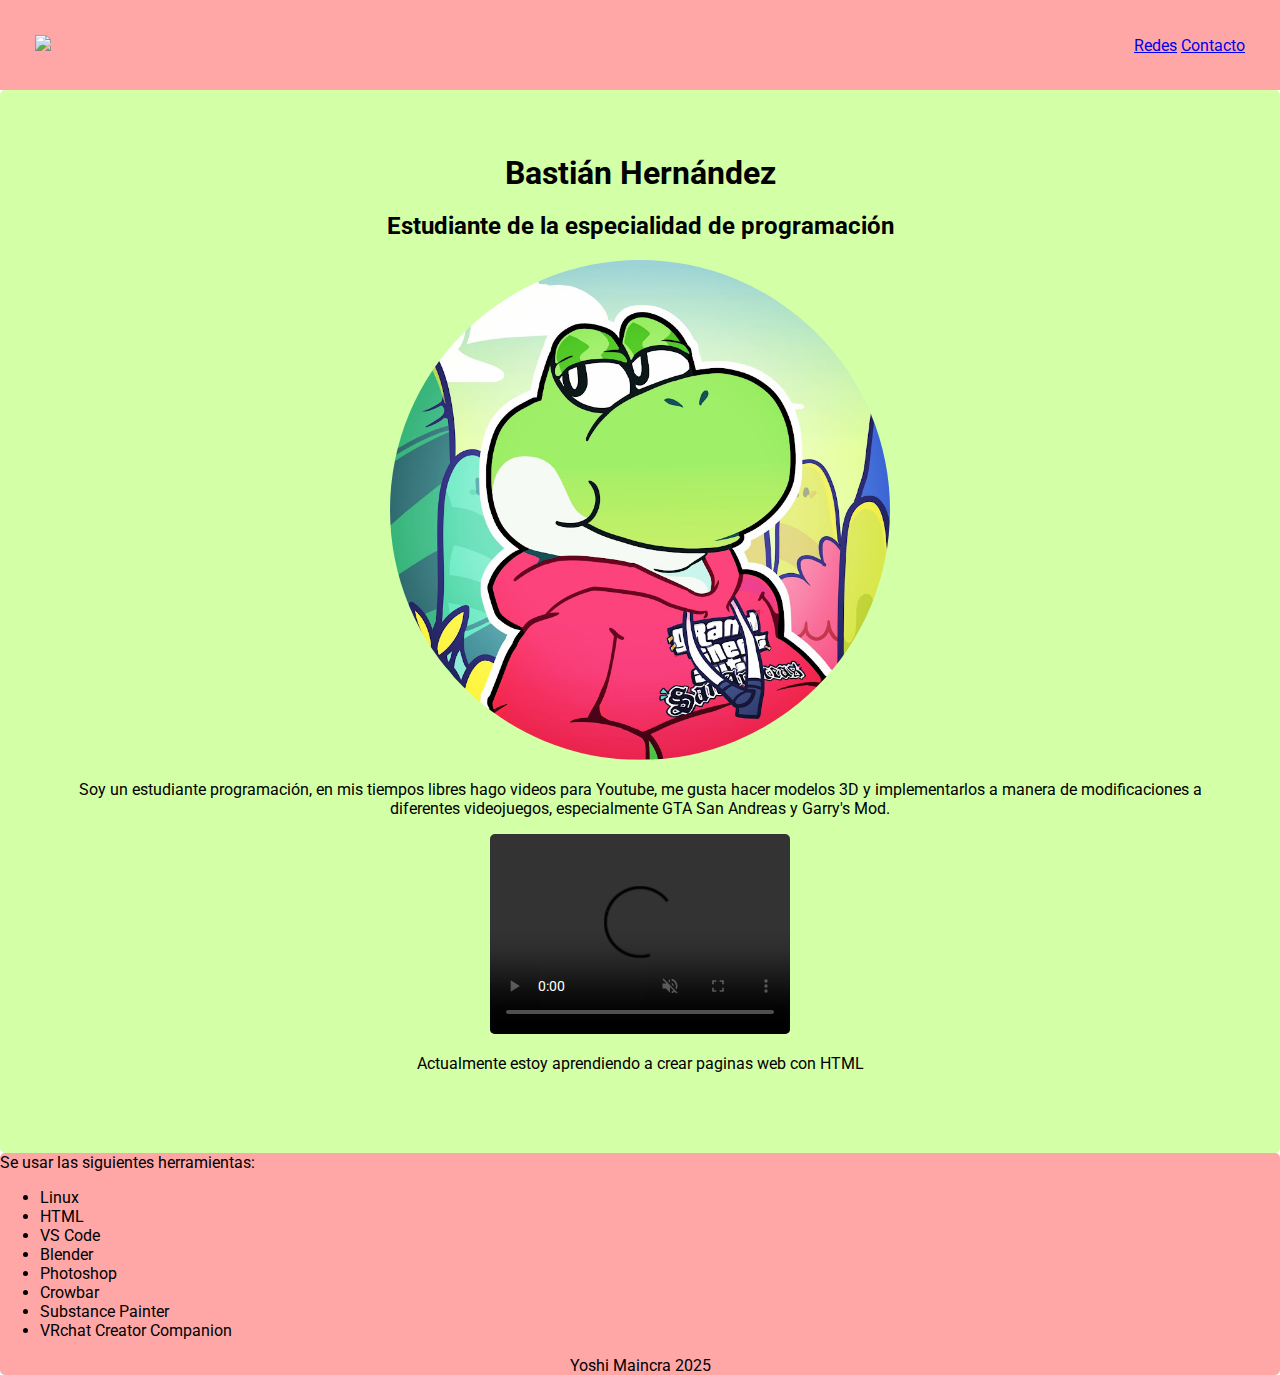
==== index.html @ d53306ed "Add files via upload" ====
<!DOCTYPE html>
<html lang="es">

<head>
    <meta charset="UTF-8">
    <meta name="viewport" content="width=device-width, initial-scale=1.0">
    <title>Página personal</title>
    <link rel="stylesheet" href="style.css">

    <link rel="preconnect" href="https://fonts.googleapis.com">
    <link rel="preconnect" href="https://fonts.gstatic.com" crossorigin>
    <link href="https://fonts.googleapis.com/css2?family=Roboto:wght@300;600&display=swap" rel="stylesheet">
</head>

<body>

    <div class="nav-container">
        <a href="index.html"> <img src="img/logo.png" height="100px"> </a>

        <div>

            <a href="redes.html">Redes</a>
            <a href="contacto.html">Contacto</a>

        </div>

    </div>


    <div class="green rounded padding center">

        <h1 class="margin0">Bastián Hernández</h1>
        <h2>Estudiante de la especialidad de programación</h2>
        <img src="img/yoshi.jpg" height="500" class="circle-avatar">
        <p>Soy un estudiante programación, en mis tiempos libres hago videos para Youtube,
            me gusta hacer modelos 3D y implementarlos a manera de modificaciones a diferentes
            videojuegos, especialmente GTA San Andreas y Garry's Mod.
        </p>

        <video src="vid/🇨🇱✅ ASÍ SE VE GTA SA EN CHILE UN 18 DE SEPTIEMBRE ✅🇨🇱 (MODS) - YoshiMaincra 1080.mp4"
            controls autoplay loop muted height="200" class="rounded"></video>

        <br>
        <p>Actualmente estoy aprendiendo a crear paginas web con HTML</p>

    </div>


    <div class="red rounded">

        <p class="margin0">Se usar las siguientes herramientas:</p>

        <ul>
            <li>Linux</li>
            <li>HTML</li>
            <li>VS Code</li>
            <li>Blender</li>
            <li>Photoshop</li>
            <li>Crowbar</li>
            <li>Substance Painter</li>
            <li>VRchat Creator Companion</li>

        </ul>

        <footer>
            <center>Yoshi Maincra 2025</center>
        </footer>

    </div>


</body>


</html>
---- style.css ----
.center {
  text-align: center;
}

.rounded {
  border-radius: 5px;
}

.circle-avatar {
  border-radius: 50%;
}

.white {
  background-color: white;
}

.red {
  background-color: rgb(255, 167, 167);
}

.green {
  background-color: rgb(211, 255, 167);
}
.margin0 {
  margin: 0px;
}
.padding {
  padding: 5%;
}


.nav a {
  margin: 10px;
  text-decoration: none;
  color: black;
}

.nav-container {
  display: flex;
  justify-content: space-between;
  align-items: center;
  background-color: rgb(255, 167, 167);
  padding: 35px;
}

input {

  border: 2px solid rgb(26, 121, 42);
  border-radius: 5px;
  padding: 5px;
  outline-color: yellowgreen;
}

body {
  margin: 0px;
  font-family: 'Roboto', sans-serif;
}
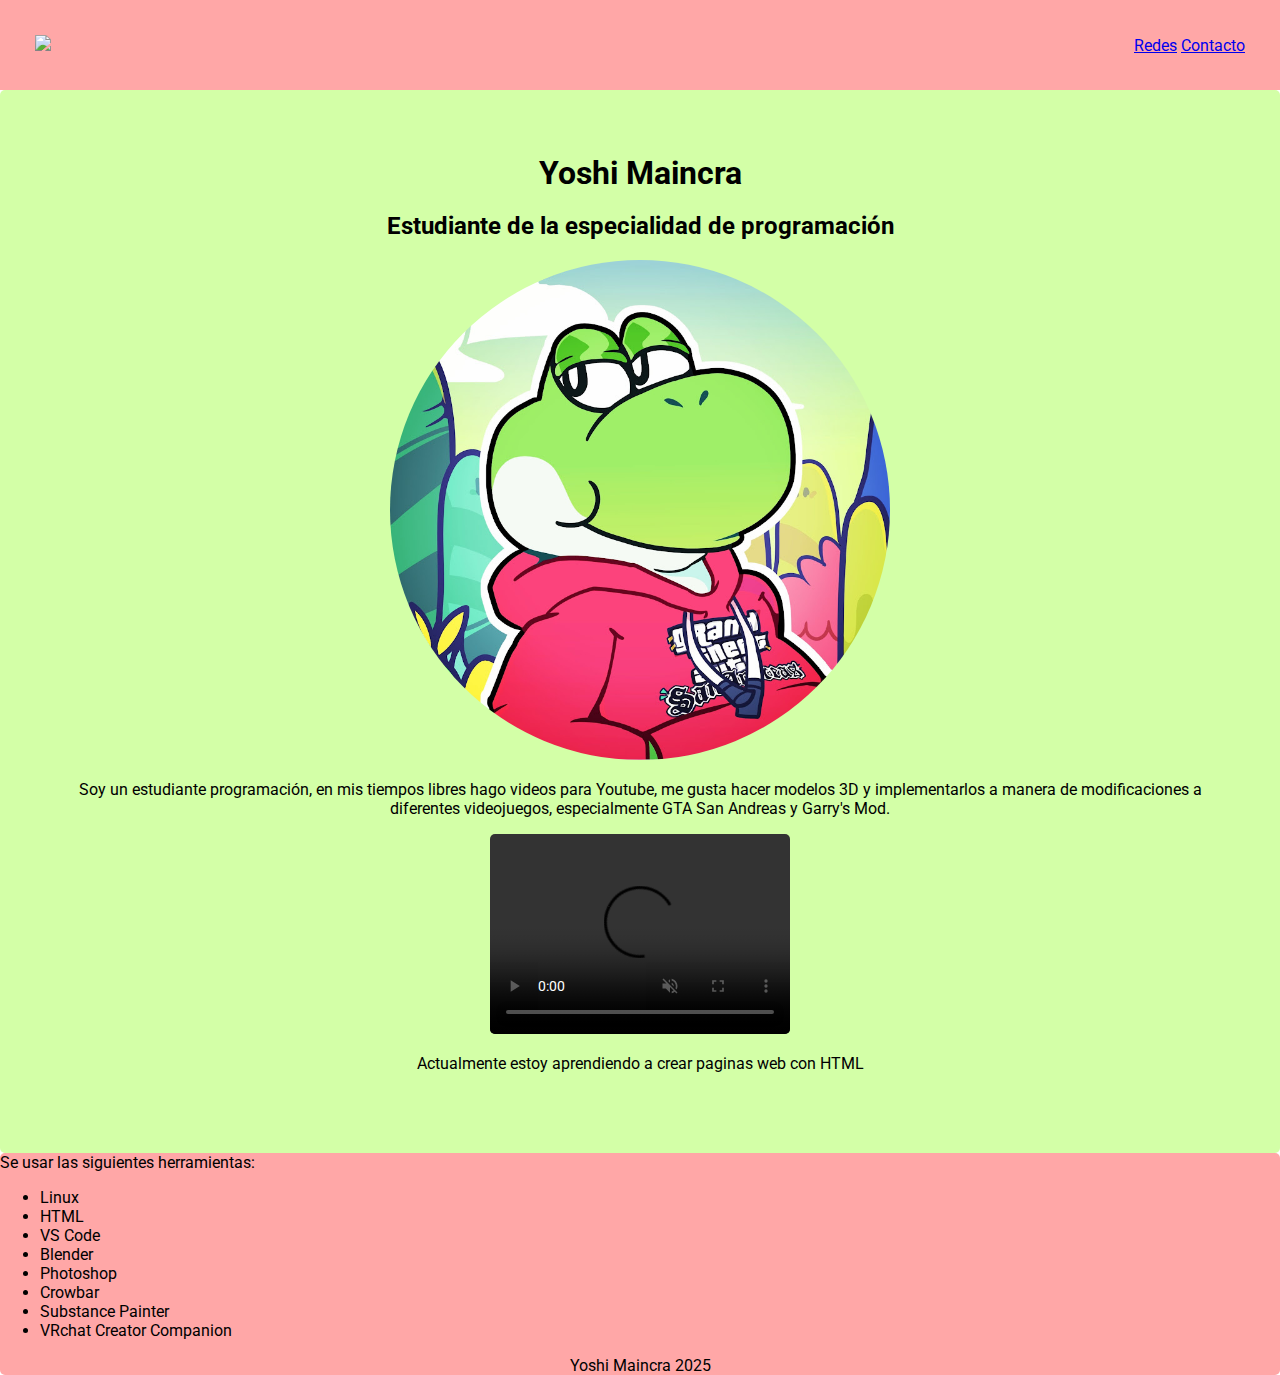
==== commit f4ee5642: "index.html" ====
--- a/index.html
+++ b/index.html
@@ -29,7 +29,7 @@
 
     <div class="green rounded padding center">
 
-        <h1 class="margin0">Bastián Hernández</h1>
+        <h1 class="margin0">Yoshi Maincra</h1>
         <h2>Estudiante de la especialidad de programación</h2>
         <img src="img/yoshi.jpg" height="500" class="circle-avatar">
         <p>Soy un estudiante programación, en mis tiempos libres hago videos para Youtube,
@@ -72,4 +72,4 @@
 </body>
 
 
-</html>+</html>
